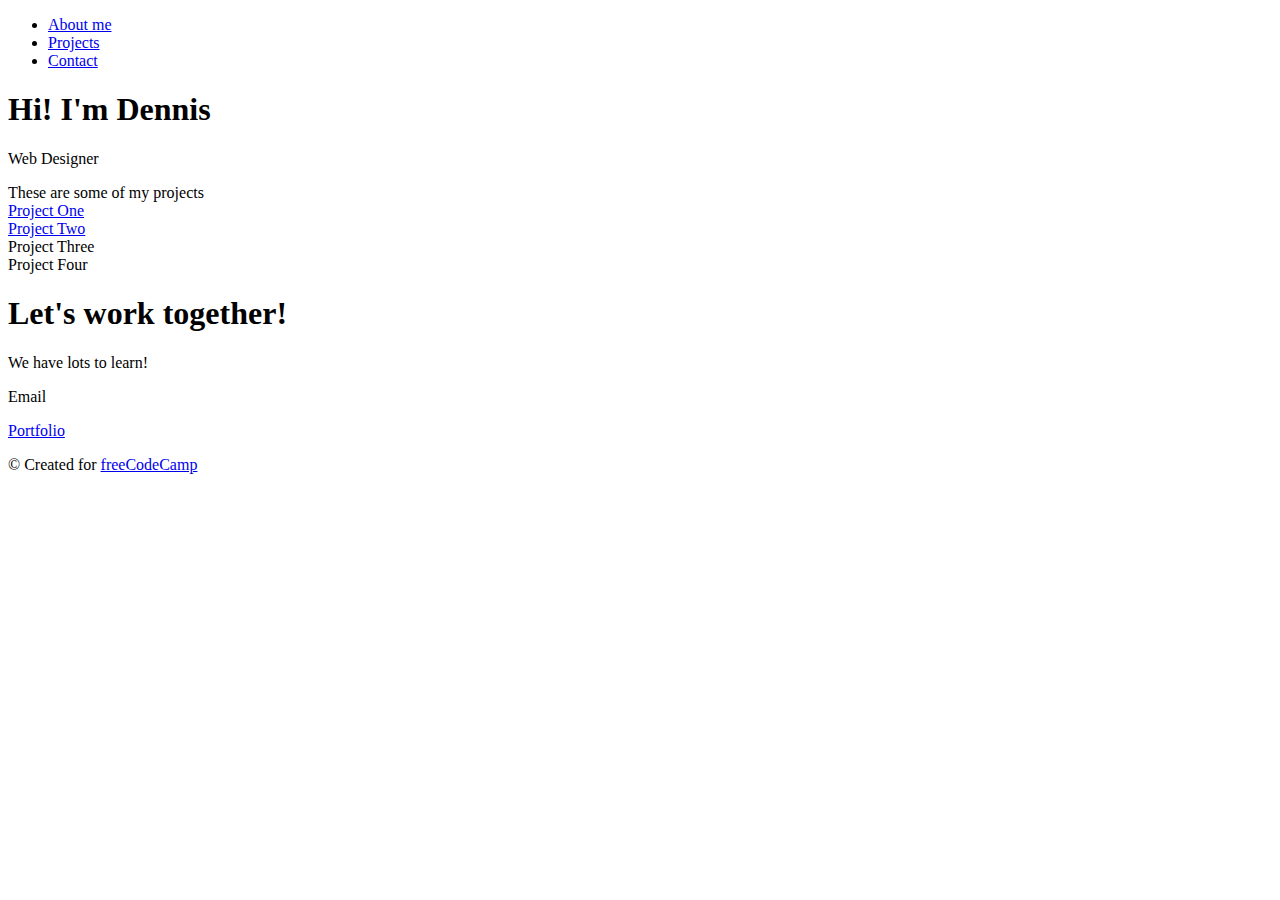
==== index.html @ f342f69d "First Commit" ====
<!DOCTYPE html>
<html lang="en">
  <head>
    <meta charset="utf-8">
    <link rel="stylesheet" href="./styles.css">
    <link href="https://fonts.googleapis.com/css?family=Poppins:200i,300,400&amp;display=swap" rel="stylesheet">
  </head>
  <body>
    <nav id="navbar" class="nav">
      <ul class="nav-links">
        <li><a href="#about_me">About me</a></li>
        <li><a href="#projects">Projects</a></li>
        <li><a href="#contact">Contact</a></li>
        </ul>
    </nav>
    <section id="welcome-section">
      <div class="about" id="about_me">
        <h1>Hi! I'm Dennis</h1>
        <p>Web Designer</p>
      </div>
    </section>
    <section id="projects">
      <header class="head">These are some of my projects</header>
      <div class="project-grid">
        <div class="project one">
          <div class="project-tile"><a href="https://www.freecodecamp.org/learn/2022/responsive-web-design/build-a-survey-form-project/build-a-survey-form">Project One</a></div>
        </div>
        <div class="project two">
          <div class="project-tile"><a href="https://www.freecodecamp.org/learn/2022/responsive-web-design/build-a-tribute-page-project/build-a-tribute-page">Project Two</a></div>
        </div>
        <div class="project three">
          <div class="project-tile"><a>Project Three</a></div>
        </div>
        <div class="project four"><div class="project-tile"><a>Project Four</a></div></div>
      </div>
    </section>
    <section id="contact">
      <div class="contact-heading">
        <h1>Let's work together!</h1>
        <p>We have lots to learn!</p>
        <div class="contact-info">
          <p class="info" href="dennisrivas44@gmail.com">Email</p>
          <p class="info"><a id="profile-link" href="https://www.freecodecamp.org/DRZen" target="_blank">Portfolio</a></p>
    </section>
    <footer>
      <p>© Created for <a href="https://www.freecodecamp.com/" target="_blank">freeCodeCamp <i class="fab fa-free-code-camp"></i></a></p>
      </footer>
  </body>
</html>
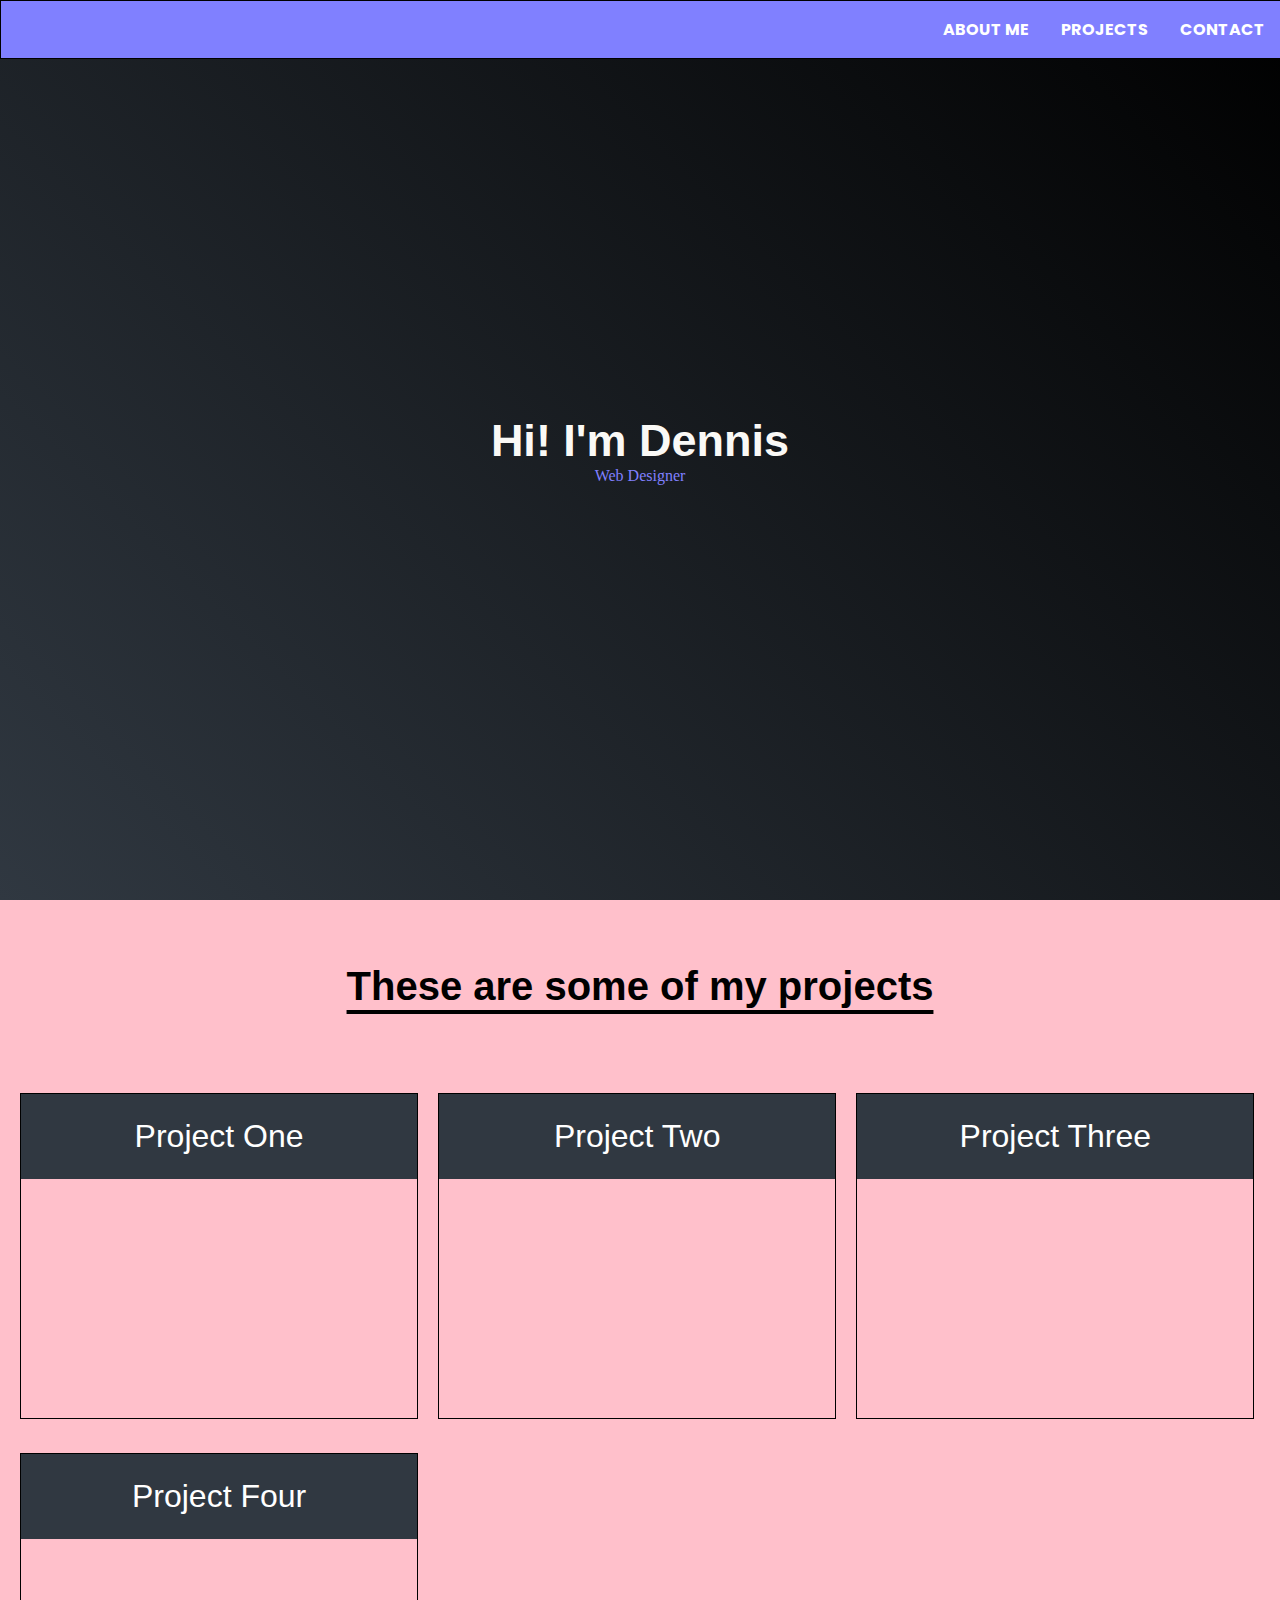
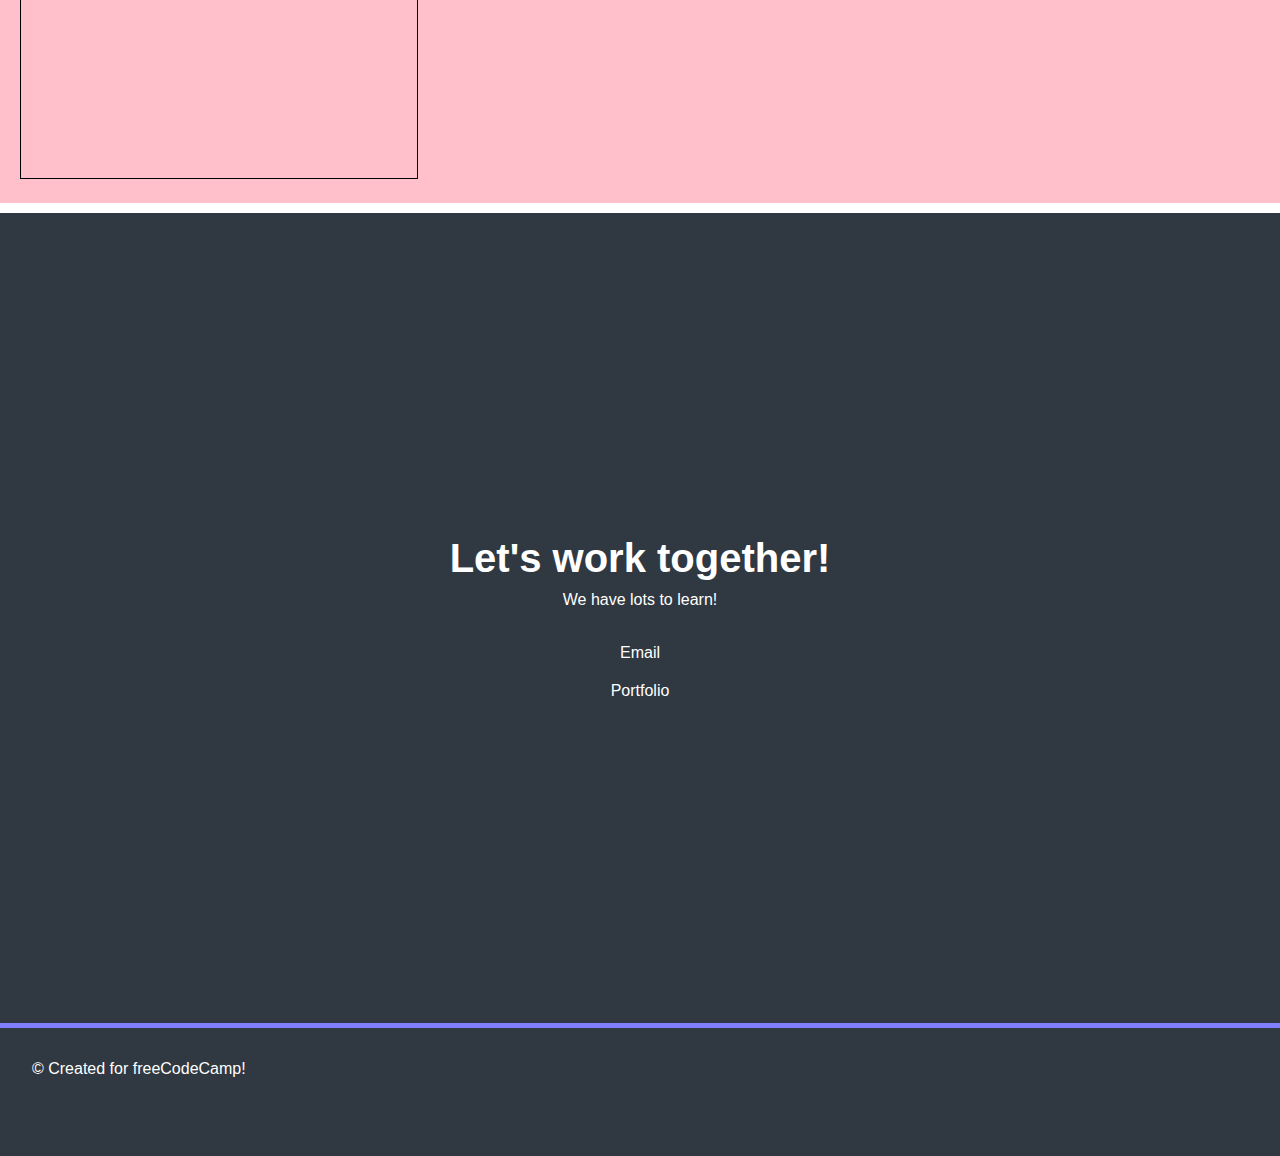
==== commit 3f186d95: "Second Commit" ====
--- a/index.html
+++ b/index.html
@@ -43,7 +43,7 @@
           <p class="info"><a id="profile-link" href="https://www.freecodecamp.org/DRZen" target="_blank">Portfolio</a></p>
     </section>
     <footer>
-      <p>© Created for <a href="https://www.freecodecamp.com/" target="_blank">freeCodeCamp <i class="fab fa-free-code-camp"></i></a></p>
+      <p>© Created for <a href="https://www.freecodecamp.com/" target="_blank">freeCodeCamp! <i class="fab fa-free-code-camp"></i></a></p>
       </footer>
   </body>
 </html>--- a/styles.css
+++ b/styles.css
@@ -0,0 +1,169 @@
+*{
+    margin: 0;
+    padding: 0;
+  }
+  html {
+    scroll-behavior: smooth;
+  }
+  :root{
+    --master-text: #FAF9F6;
+    --main-gray: #303841; 
+    --blue: #8080ff
+  }
+  .about{
+    background: linear-gradient(45deg,var(--main-gray) 0%,black 100%);
+    width: 100%;
+    height: 100vh;
+    display: flex;
+    flex-direction: column;
+    justify-content: center;
+    align-items: center;
+    
+  }
+  .about h1{
+    top: 100px;
+    color: var(--master-text);
+    font-weight: bold;
+    font-family: helvetica, sans;
+    font-size: 45px;
+  
+  }
+  .about p{
+    color: var(--master-text)
+  }
+  
+  .nav{
+    display: flex;
+    justify-content: flex-end;
+    width: 100%;
+    height: 57px;
+    position: fixed;
+    border: 1px black solid;
+    background-color: var(--blue);
+    z-index: 1; 
+  }
+  .about p{
+    color: #8080ff
+  }
+  .nav-links{
+    display: flex;
+    flex-direction: row;
+    list-style: none;
+    font-family: 'Poppins';
+  
+  }
+  .nav-links a{
+    display: flex;
+    color: white;
+    padding: 1rem;
+    text-decoration: none;
+    font-weight: bold;
+    text-transform: uppercase;
+    
+  }
+  .nav-links a:hover{
+    background-color: purple;
+  
+  }
+  #projects{
+  
+    height: 100%; 
+    position: relative;
+    background-color: pink
+  }
+  .head{
+    text-align: center;
+    justify-content: center;
+    padding: 4rem;
+    font-size: 2.5rem; 
+    text-decoration: underline;
+    color: black;
+    text-underline-offset: 10px;
+    font-family: 'Raleway', sans-serif;
+    font-weight: 700;
+  }
+  .project-grid{
+    position: relative;
+    width: 98%;
+    height: 80vh;
+    margin: 10px;
+  }
+  @media(max-width: 800px){
+    .head{
+      font-size: 1.5rem;
+      text-underline-offset: 4px;
+    }
+  }
+  .project-grid{
+    display: grid;
+    flex-direction: row;
+    grid-template-columns: repeat(auto-fit, minmax(320px, 1fr));
+  }
+  .project{ 
+    border: black solid 1px;
+    height: 90%;
+    margin: 10px;
+  }
+  .project-grid a{
+    margin: none;
+    padding: 0;
+    text-decoration: none;
+    color: inherit;
+  }
+  .project-tile{
+    text-align: center;
+    padding: 1.5rem;
+    justify-content: center;
+    background-color: var(--main-gray);
+    color: white;
+    font-size: 2rem;
+    font-family: 'Raleway', sans-serif;
+  }
+  .project-tile:hover{
+    color: var(--blue);
+  }
+  #contact{
+    height: 90vh;
+    background-color: var(--main-gray);
+    display: flex;
+    flex-direction: column;
+    justify-content: center;
+    align-items: center;
+    text-align: center;
+  }
+  .contact-heading{
+    color: white;
+    font-family: 'Raleway', sans-serif;
+  }
+  .contact-heading h1{
+    font-size: 2.5rem;
+    padding: 10px;
+  }
+  .contact-info{
+    width: 100%;
+    margin-top: 25px;
+  }
+  .contact-info p{
+    padding: 10px;
+  }
+  a{
+    text-decoration: none;
+    color: inherit;
+    transition: transform 0.3s ease;
+  }
+  .contact-info p:hover{
+    transform: translateY(3px);
+    cursor: pointer;
+  }
+  footer{
+    height: 10vw;
+    border-top: solid var(--blue) 5px;
+    background-color: var(--main-gray);
+    display: flex;
+    
+  }
+  footer p{
+    color: white;
+    margin: 2rem;
+    font-family: 'Raleway', sans-serif;
+  }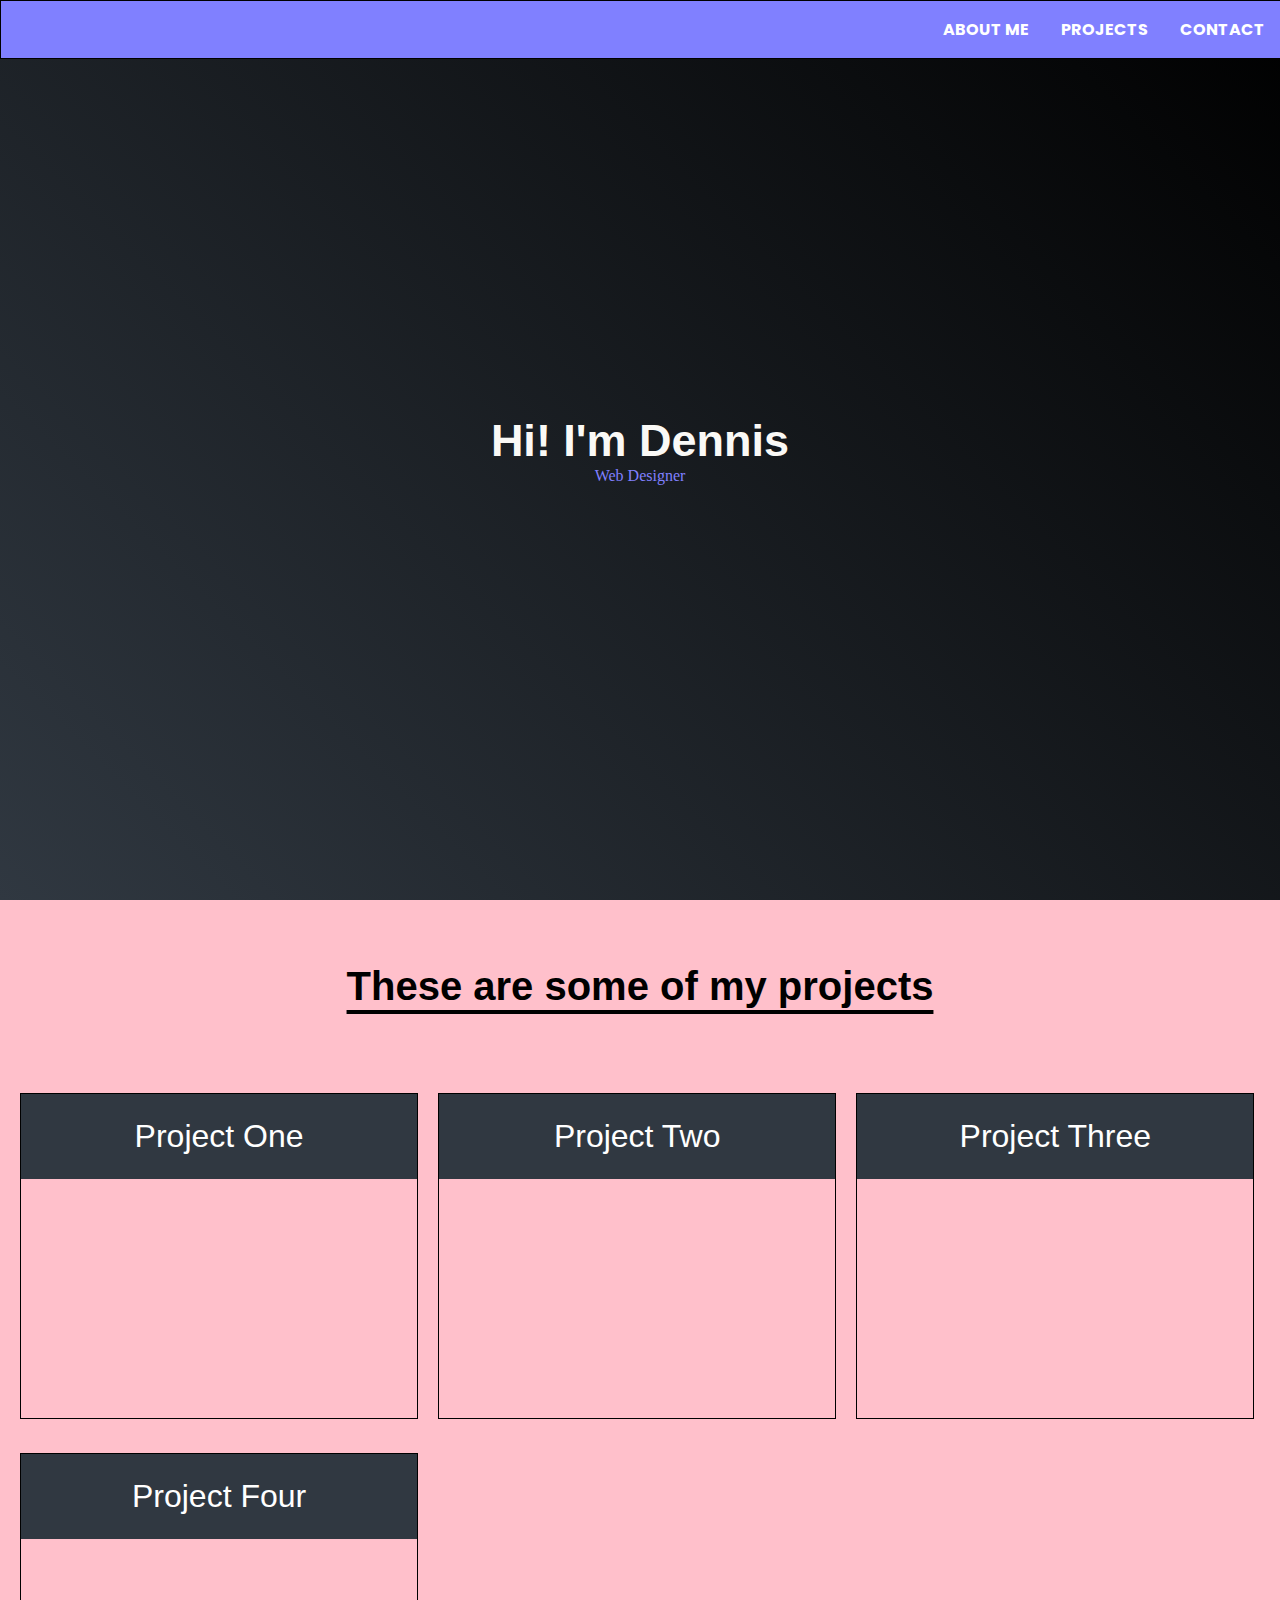
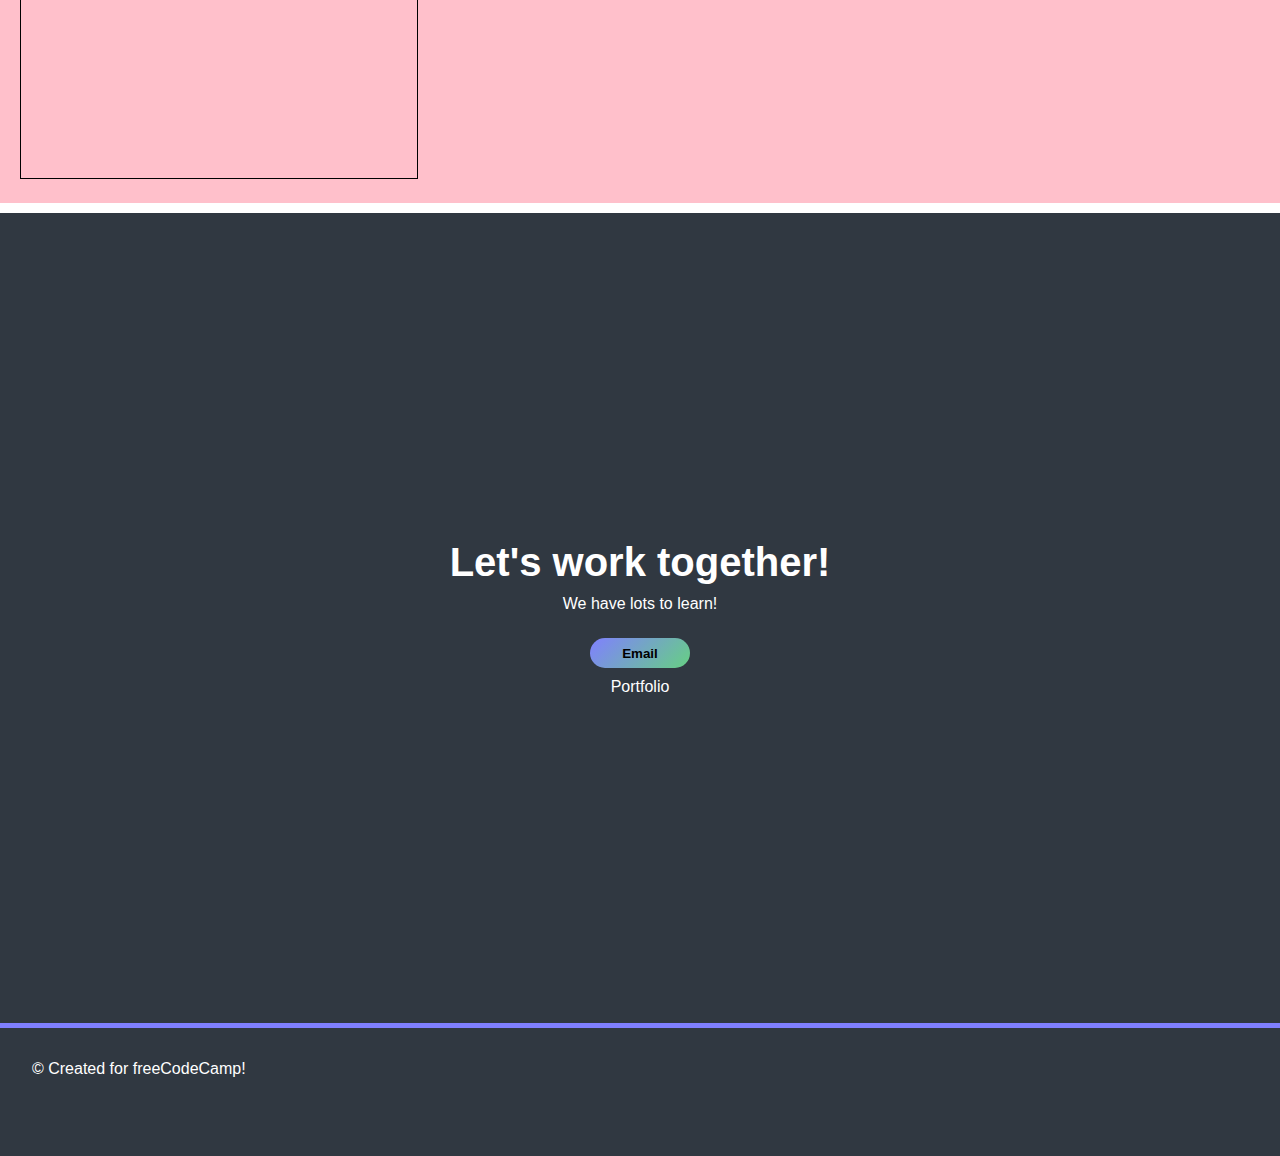
==== commit 32ed56ce: "test commit with js" ====
--- a/index.html
+++ b/index.html
@@ -39,11 +39,13 @@
         <h1>Let's work together!</h1>
         <p>We have lots to learn!</p>
         <div class="contact-info">
-          <p class="info" href="dennisrivas44@gmail.com">Email</p>
+          <button class="info" href="dennisrivas44@gmail.com" id="button1">Email</button>
           <p class="info"><a id="profile-link" href="https://www.freecodecamp.org/DRZen" target="_blank">Portfolio</a></p>
     </section>
     <footer>
       <p>© Created for <a href="https://www.freecodecamp.com/" target="_blank">freeCodeCamp! <i class="fab fa-free-code-camp"></i></a></p>
       </footer>
+      <script src="./script.js"></script>
   </body>
+
 </html>--- a/styles.css
+++ b/styles.css
@@ -166,4 +166,13 @@
     color: white;
     margin: 2rem;
     font-family: 'Raleway', sans-serif;
-  }+  }
+  button{
+    width: 25%;
+    height: 30px;
+    background: linear-gradient(135deg, #8080ff, #66D083);
+    border: none;
+    border-radius: 20px;
+    cursor: pointer;
+    font-weight: bold;
+  }
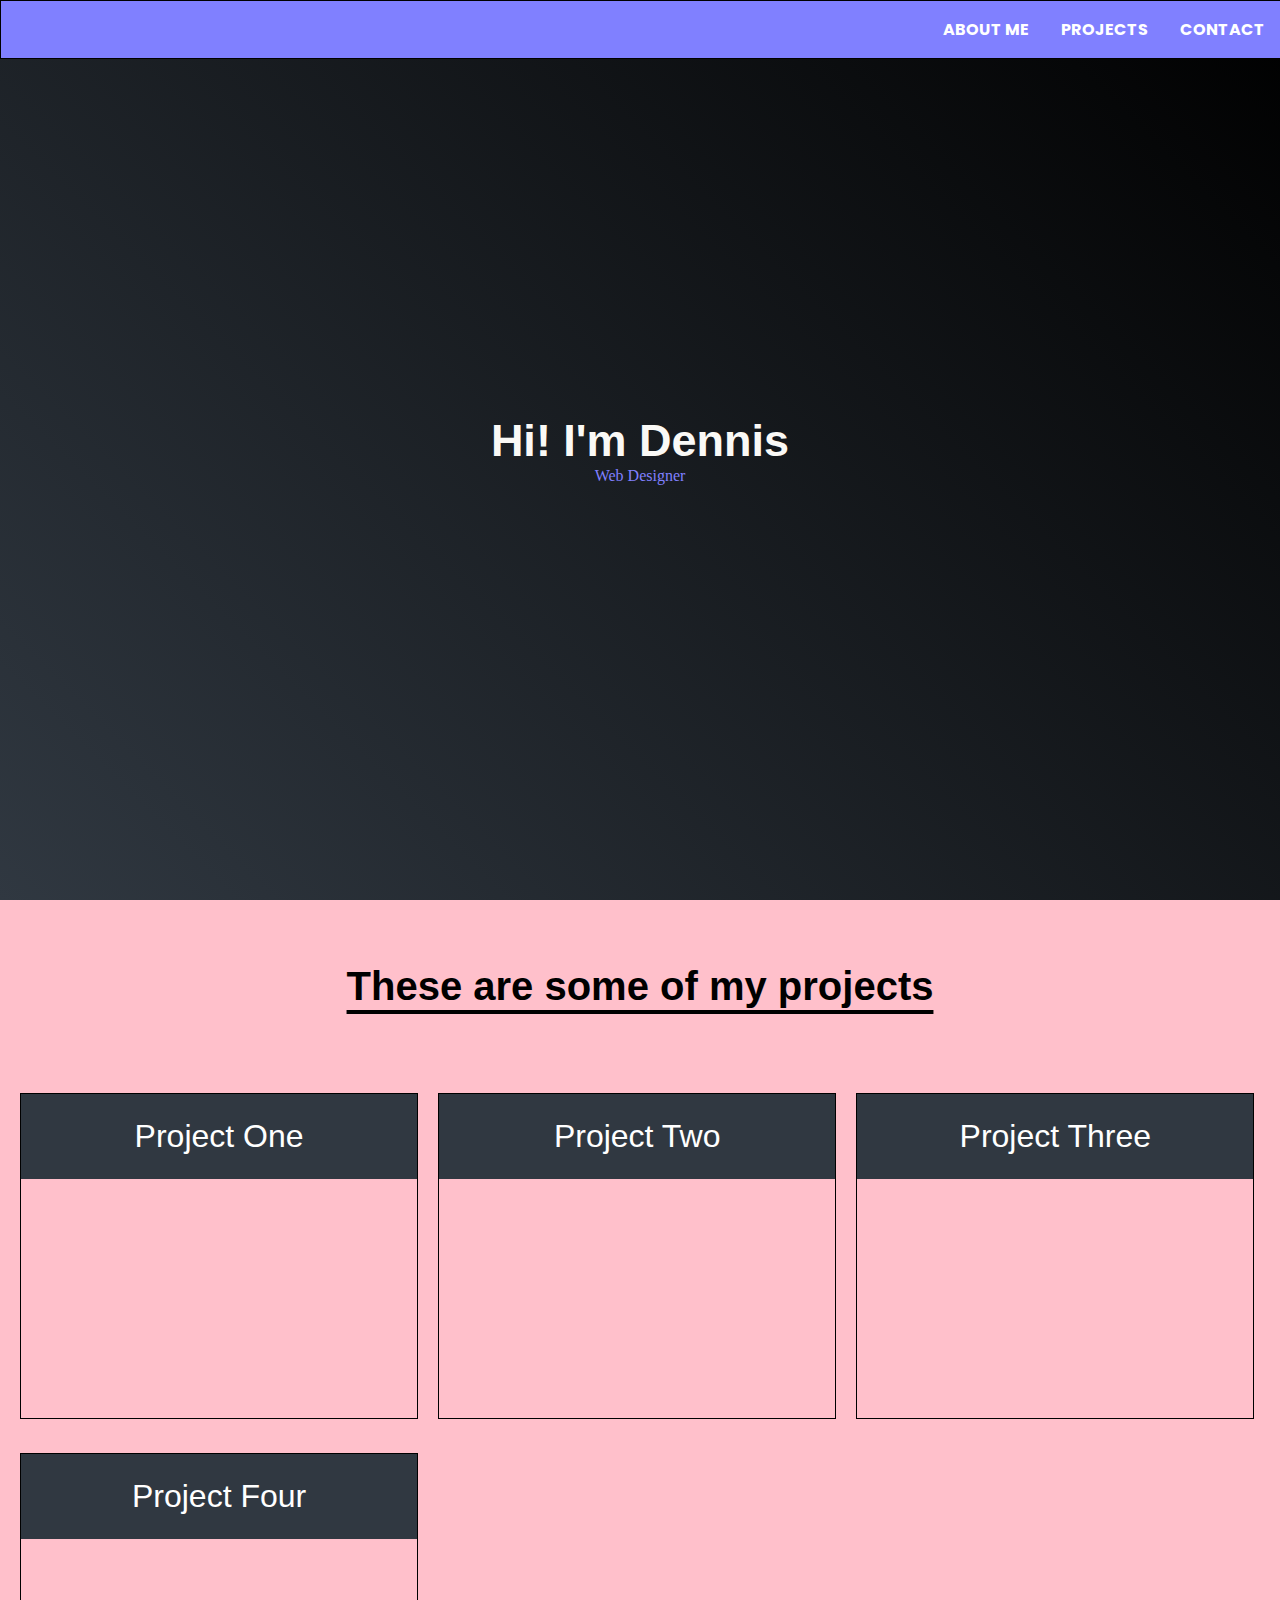
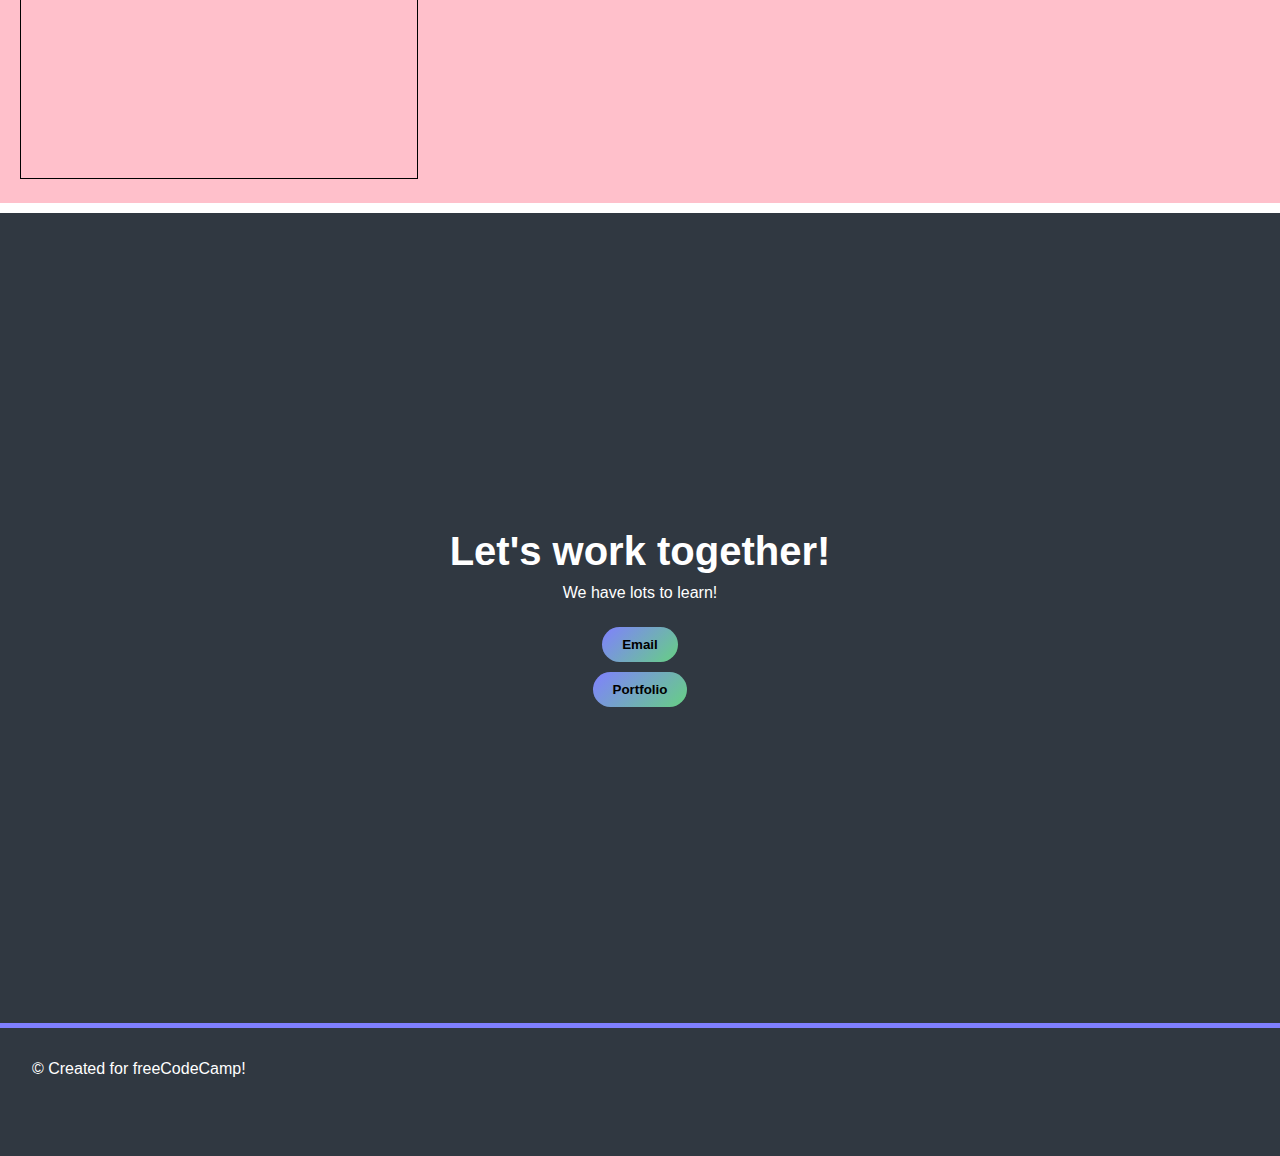
==== commit ce996019: "fix js email redirect btn" ====
--- a/index.html
+++ b/index.html
@@ -39,8 +39,8 @@
         <h1>Let's work together!</h1>
         <p>We have lots to learn!</p>
         <div class="contact-info">
-          <button class="info" href="dennisrivas44@gmail.com" id="button1">Email</button>
-          <p class="info"><a id="profile-link" href="https://www.freecodecamp.org/DRZen" target="_blank">Portfolio</a></p>
+          <button class="info" class="button" id="button1" href="mailto:dennisrivas44@gmail.com">Email</button><br>
+          <button class="info" class="button" id="button2"><a id="profile-link" href="https://www.freecodecamp.org/DRZen" target="_blank">Portfolio</a></button>
     </section>
     <footer>
       <p>© Created for <a href="https://www.freecodecamp.com/" target="_blank">freeCodeCamp! <i class="fab fa-free-code-camp"></i></a></p>
--- a/styles.css
+++ b/styles.css
@@ -1,10 +1,10 @@
 *{
     margin: 0;
     padding: 0;
-  }
-  html {
-    scroll-behavior: smooth;
-  }
+}
+html {
+  scroll-behavior: smooth;
+}
   :root{
     --master-text: #FAF9F6;
     --main-gray: #303841; 
@@ -151,10 +151,11 @@
     color: inherit;
     transition: transform 0.3s ease;
   }
-  .contact-info p:hover{
+button:hover{
     transform: translateY(3px);
     cursor: pointer;
   }
+
   footer{
     height: 10vw;
     border-top: solid var(--blue) 5px;
@@ -168,11 +169,15 @@
     font-family: 'Raleway', sans-serif;
   }
   button{
-    width: 25%;
-    height: 30px;
+    width: auto;
+    height: auto;
+    padding: 10px 20px;
+    margin-bottom: 10px;
     background: linear-gradient(135deg, #8080ff, #66D083);
     border: none;
     border-radius: 20px;
     cursor: pointer;
     font-weight: bold;
+    transition: width 1s ease-in-out, color 1s ease-in-out;
   }
+
